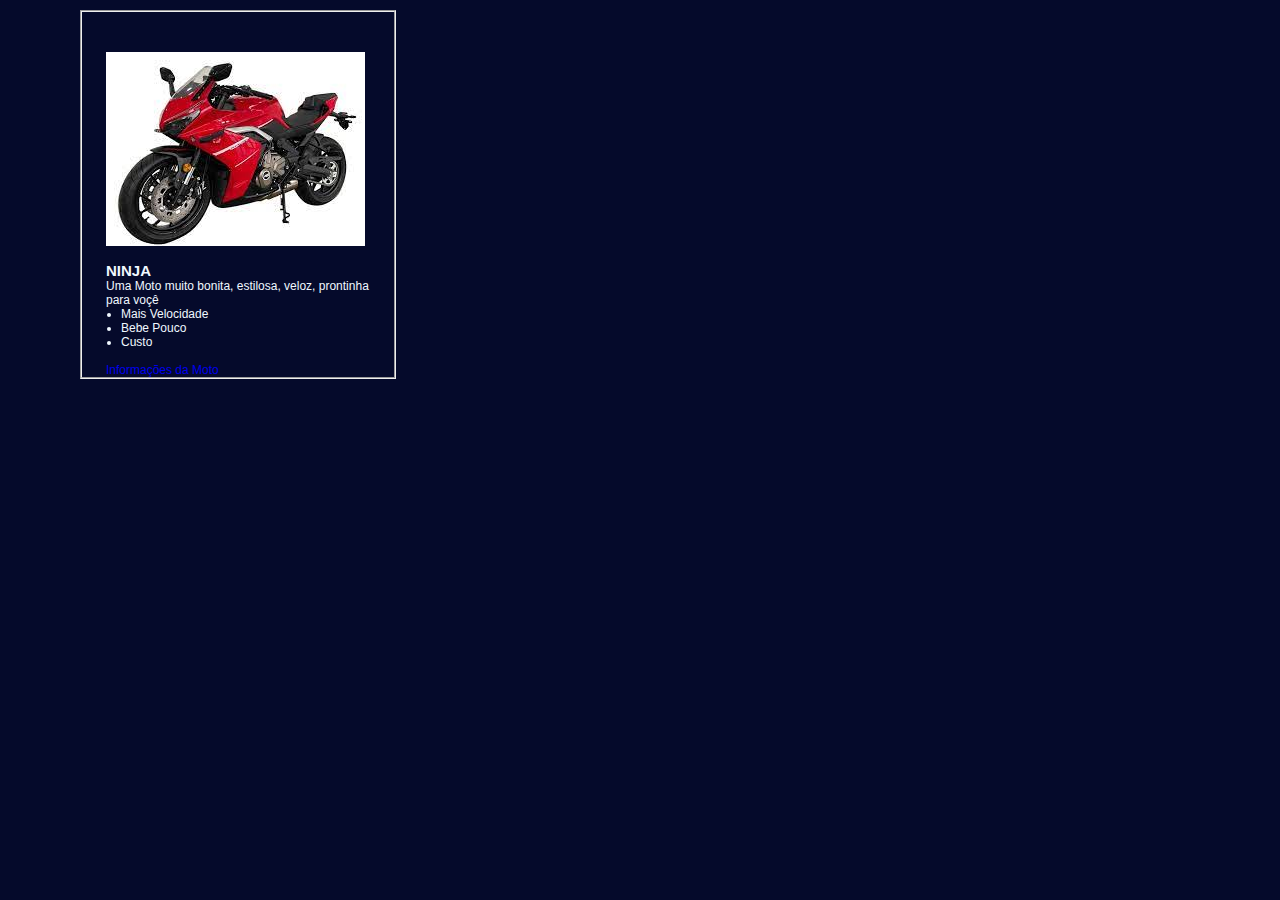
==== entrar.html @ 8c816571 "Mais um commit" ====
<!DOCTYPE html>
<html lang="pt-br">
<head>
    <meta charset="UTF-8">
    <meta http-equiv="X-UA-Compatible" content="IE=edge">
    <meta name="viewport" content="width=device-width, initial-scale=1.0">
    <link rel="stylesheet" href="css/style.css"/>
    <title>Document</title>
</head>
<body>
    <fieldset class="fid">
    <div class="card" style="width: 18rem;">
        <img class="card-img-top" src="img/moto1.jpg" alt="Card image cap">
        <div class="card-body">
          <h5 class="card-title">NINJA</h5>
          <p class="card-text">Uma Moto muito bonita, estilosa, veloz, prontinha para voçê</p>
        </div>
        <ul class="list-group list-group-flush">
          <li class="list-group-item">Mais Velocidade</li>
          <li class="list-group-item">Bebe Pouco</li>
          <li class="list-group-item">Custo</li>
        </ul><br>
        <div class="card-body">
          <a href="#" class="card-link">Informações da Moto</a>
        </div>
    </fieldset>
      </div>
</body>
</html>
---- css/style.css ----
*{margin: 0; padding: 0;}

body{
font-family: arial, helvetica, sans-serif;
font-size: 12px;
margin-left: 80px;
background-color: #050A2B;
}
a{
    text-decoration: none;
}
.cabecalio{
display: flex;
padding: 20px;
margin-left: 1150px;
}
.love{
    margin-top: 20px;
    margin-left: 10px;
    color: #11919E;
    position: absolute;
}
.botão{
font-size: 17px;
text-decoration: none;
padding: 10px;
background-color: #11919E;
border-radius: 10px;
margin-left: 50px;
color:aliceblue;
}
.content {
    height: 520px;
    width: 935px;
    border-radius: 20px;
    overflow: hidden;
    position: absolute;
    top: 50%;
    left: 50%;
    transform: translate(-50%, -50%);
    box-shadow: 10px 10px 5px 0px rgba(0, 0, 0, 0.75);
}

.content .slide img {
    height: 100%;
    width: 100%;
}

.navigation {
    position: absolute;
    bottom: 160px;
    left: 850px;
    display: flex;
}

.bar {

    width: 20px;
    height: 15px;
    border: 2px solid white;
    margin: 6px;
    border-radius: 15px;
    cursor: pointer;
    transform: .5s ease;

}

.bar:hover {
    background-color: rgb(83, 21, 228);
}

input {
  display: none;
}

.slides {
    display: flex;
    width: 500%;
    height: 100%;
}

.slide {
    width: 20%;
    transition: .6s;
}

#slide1:checked ~ .s1 {
    margin-left: 0;
} 

#slide2:checked ~ .s1 {
    margin-left: -20%;
} 

#slide3:checked ~ .s1 {
    margin-left: -40%;
} 

#slide4:checked ~ .s1 {
    margin-left: -60%;
} 

#slide5:checked ~ .s1 {
    margin-left: -80%;
} 
.p{
    color: aliceblue;
    margin-top: 700px;
}
.entrar{
    font-size: 15px;
    text-decoration: none;
    padding: 10px;
    background-color: rgb(9, 31, 19);
    border-radius: 10px;
    width: 90px;
    background-color: #11919E;
    border: 6px solid rgb(0, 0, 0);
    transform: scale(1.2); 
    box-shadow: 0 6px 16px rgba(28, 216, 185, 0.6);
}
.entrar:hover{
    background-color: rgb(0, 195, 255);
}
.card-title{
    color:aliceblue;
    font-size: 15px;
    margin-top: 13px;
}
.card-text{
    color:aliceblue;
}
.list-group-item{
    color:aliceblue;
}
.card{
    margin-top: 40px;
    margin-left: 24px;
}
.fid{
    width: 40px;
    margin-top: 10px;
}
.list-group {
    margin-left: 15px;
}
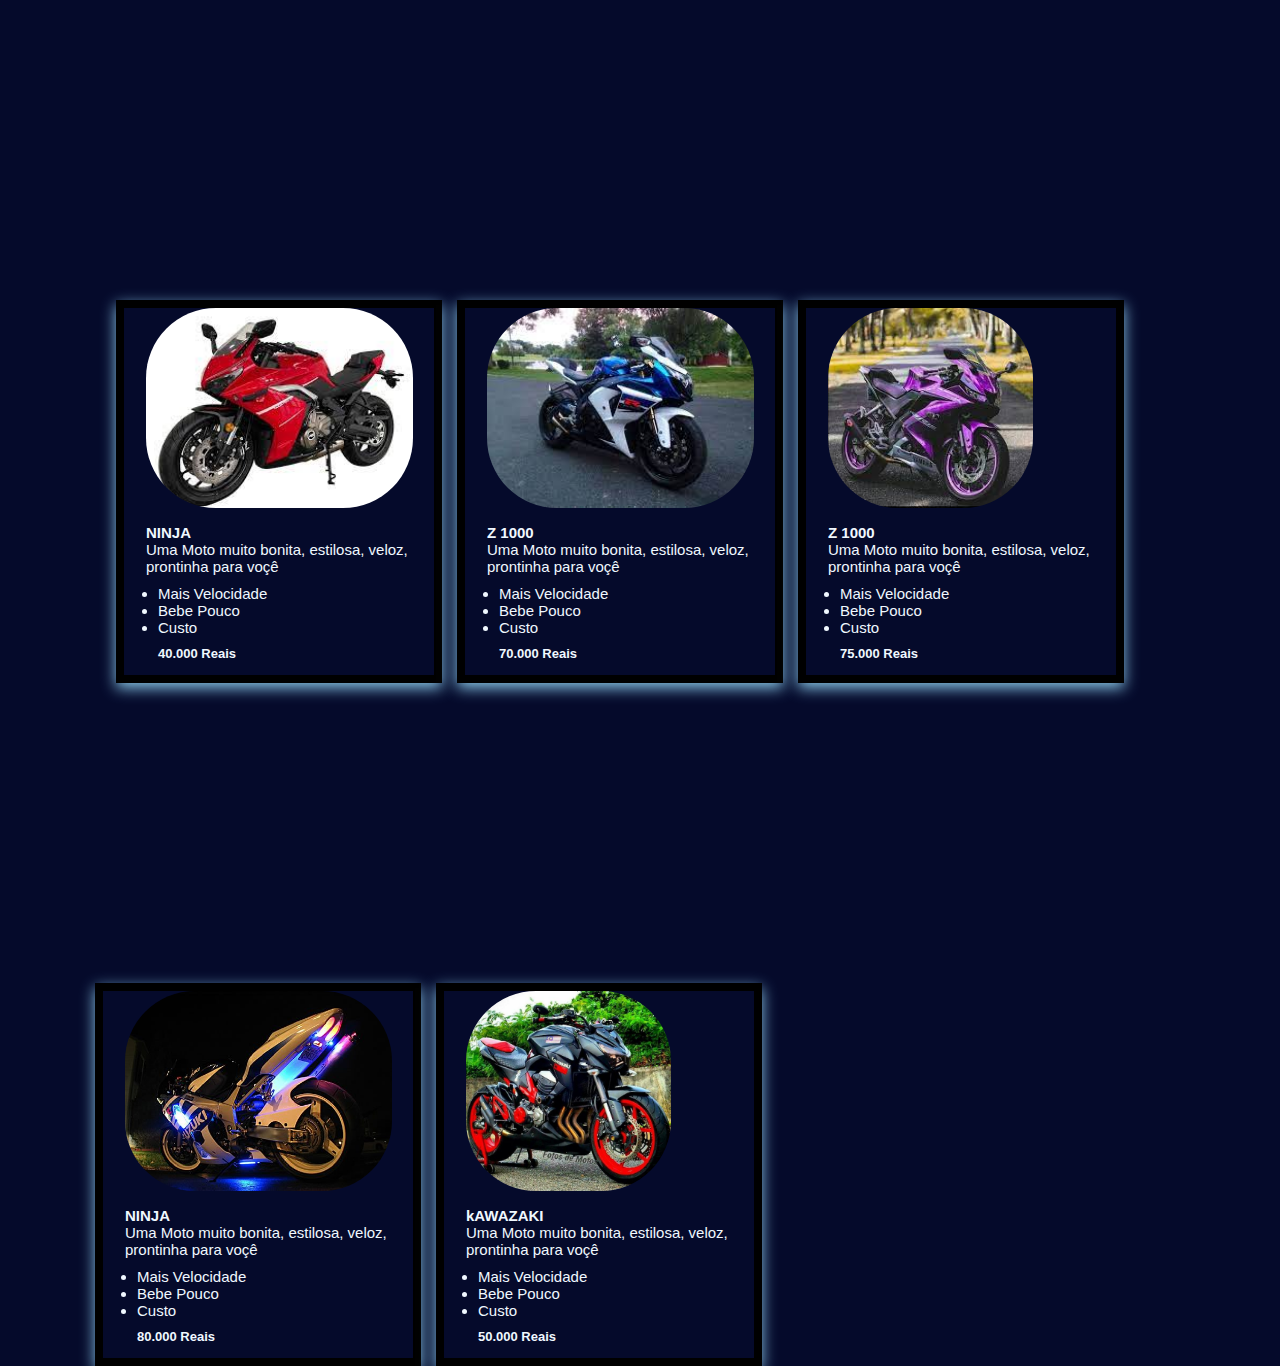
==== commit 3b6adc1c: "Commit" ====
--- a/entrar.html
+++ b/entrar.html
@@ -19,11 +19,67 @@
           <li class="list-group-item">Mais Velocidade</li>
           <li class="list-group-item">Bebe Pouco</li>
           <li class="list-group-item">Custo</li>
+          <h3 class="open">40.000 Reais</h3>
         </ul><br>
-        <div class="card-body">
-          <a href="#" class="card-link">Informações da Moto</a>
-        </div>
     </fieldset>
+    <fieldset class="MM">
+        <div class="card" style="width: 18rem;">
+            <img class="card-img-top" src="img/moto2.jpg" alt="Card image cap">
+            <div class="card-body">
+              <h5 class="card-title">Z 1000</h5>
+              <p class="card-text">Uma Moto muito bonita, estilosa, veloz, prontinha para voçê</p>
+            </div>
+            <ul class="list-group list-group-flush">
+              <li class="list-group-item">Mais Velocidade</li>
+              <li class="list-group-item">Bebe Pouco</li>
+              <li class="list-group-item">Custo</li>
+              <h3 class="open">70.000 Reais</h3>
+            </ul><br>
+        </fieldset>
       </div>
+      <fieldset class="DD">
+        <div class="card" style="width: 18rem;">
+            <img class="card-img-top" src="img/moto3.jpg" alt="Card image cap">
+            <div class="card-body">
+              <h5 class="card-title">Z 1000</h5>
+              <p class="card-text">Uma Moto muito bonita, estilosa, veloz, prontinha para voçê</p>
+            </div>
+            <ul class="list-group list-group-flush">
+              <li class="list-group-item">Mais Velocidade</li>
+              <li class="list-group-item">Bebe Pouco</li>
+              <li class="list-group-item">Custo</li>
+              <h3 class="open">75.000 Reais</h3>
+            </ul><br>
+        </fieldset>
+    </div>
+    <fieldset class="DD">
+        <div class="card" style="width: 18rem;">
+            <img class="card-img-top" src="img/moto4.jpg" alt="Card image cap">
+            <div class="card-body">
+              <h5 class="card-title">NINJA</h5>
+              <p class="card-text">Uma Moto muito bonita, estilosa, veloz, prontinha para voçê</p>
+            </div>
+            <ul class="list-group list-group-flush">
+              <li class="list-group-item">Mais Velocidade</li>
+              <li class="list-group-item">Bebe Pouco</li>
+              <li class="list-group-item">Custo</li>
+              <h3 class="open">80.000 Reais</h3>
+            </ul><br>
+        </fieldset>
+    </div>
+    <fieldset class="DD">
+        <div class="card" style="width: 18rem;">
+            <img class="card-img-top" src="img/moto5.jpg" alt="Card image cap">
+            <div class="card-body">
+              <h5 class="card-title">kAWAZAKI</h5>
+              <p class="card-text">Uma Moto muito bonita, estilosa, veloz, prontinha para voçê</p>
+            </div>
+            <ul class="list-group list-group-flush">
+              <li class="list-group-item">Mais Velocidade</li>
+              <li class="list-group-item">Bebe Pouco</li>
+              <li class="list-group-item">Custo</li>
+              <h3 class="open">50.000 Reais</h3>
+            </ul><br>
+        </fieldset>
 </body>
 </html>--- a/css/style.css
+++ b/css/style.css
@@ -134,13 +134,56 @@
     color:aliceblue;
 }
 .card{
-    margin-top: 40px;
-    margin-left: 24px;
+    margin-top: 0px;
+    margin-left: 22px;
 }
 .fid{
-    width: 40px;
+    width: 80px;
+    margin-top: 300px;
+    border: 8px solid rgb(0, 0, 0);
+    transform: scale(1.0); 
+    box-shadow: 0 5px 14px rgba(137, 199, 231, 1.8);
+    float: left;
+    margin-left: 3%;
+}
+.list-group {
+    margin-left: 12px;
+    font-size: 15px;
     margin-top: 10px;
 }
-.list-group {
+.card-img-top{
+    border-radius: 70px;
+    height: 200px;
+}
+.card-img-top:hover{
+    border: 6px solid rgb(0, 0, 0);
+    transform: scale(1.0); 
+    box-shadow: 0 5px 14px rgba(28, 156, 216, 0.6);
+}
+.open{
+    font-size: 13px;
+    color: aliceblue;
+    margin-top: 10px;
+}
+.card-text{
+    font-size: 15px;
+}
+.MM{
+    width: 80px;
+    margin-top: 300px;
+    border: 8px solid rgb(0, 0, 0);
+    transform: scale(1.0); 
+    box-shadow: 0 5px 14px rgba(137, 199, 231, 1.8);
+    float: left;
+    margin-left: 15px;
+
+}
+.DD{
+    width: 80px;
+    margin-top: 300px;
+    border: 8px solid rgb(0, 0, 0);
+    transform: scale(1.0); 
+    box-shadow: 0 5px 14px rgba(137, 199, 231, 1.8);
+    float: left;
     margin-left: 15px;
 }